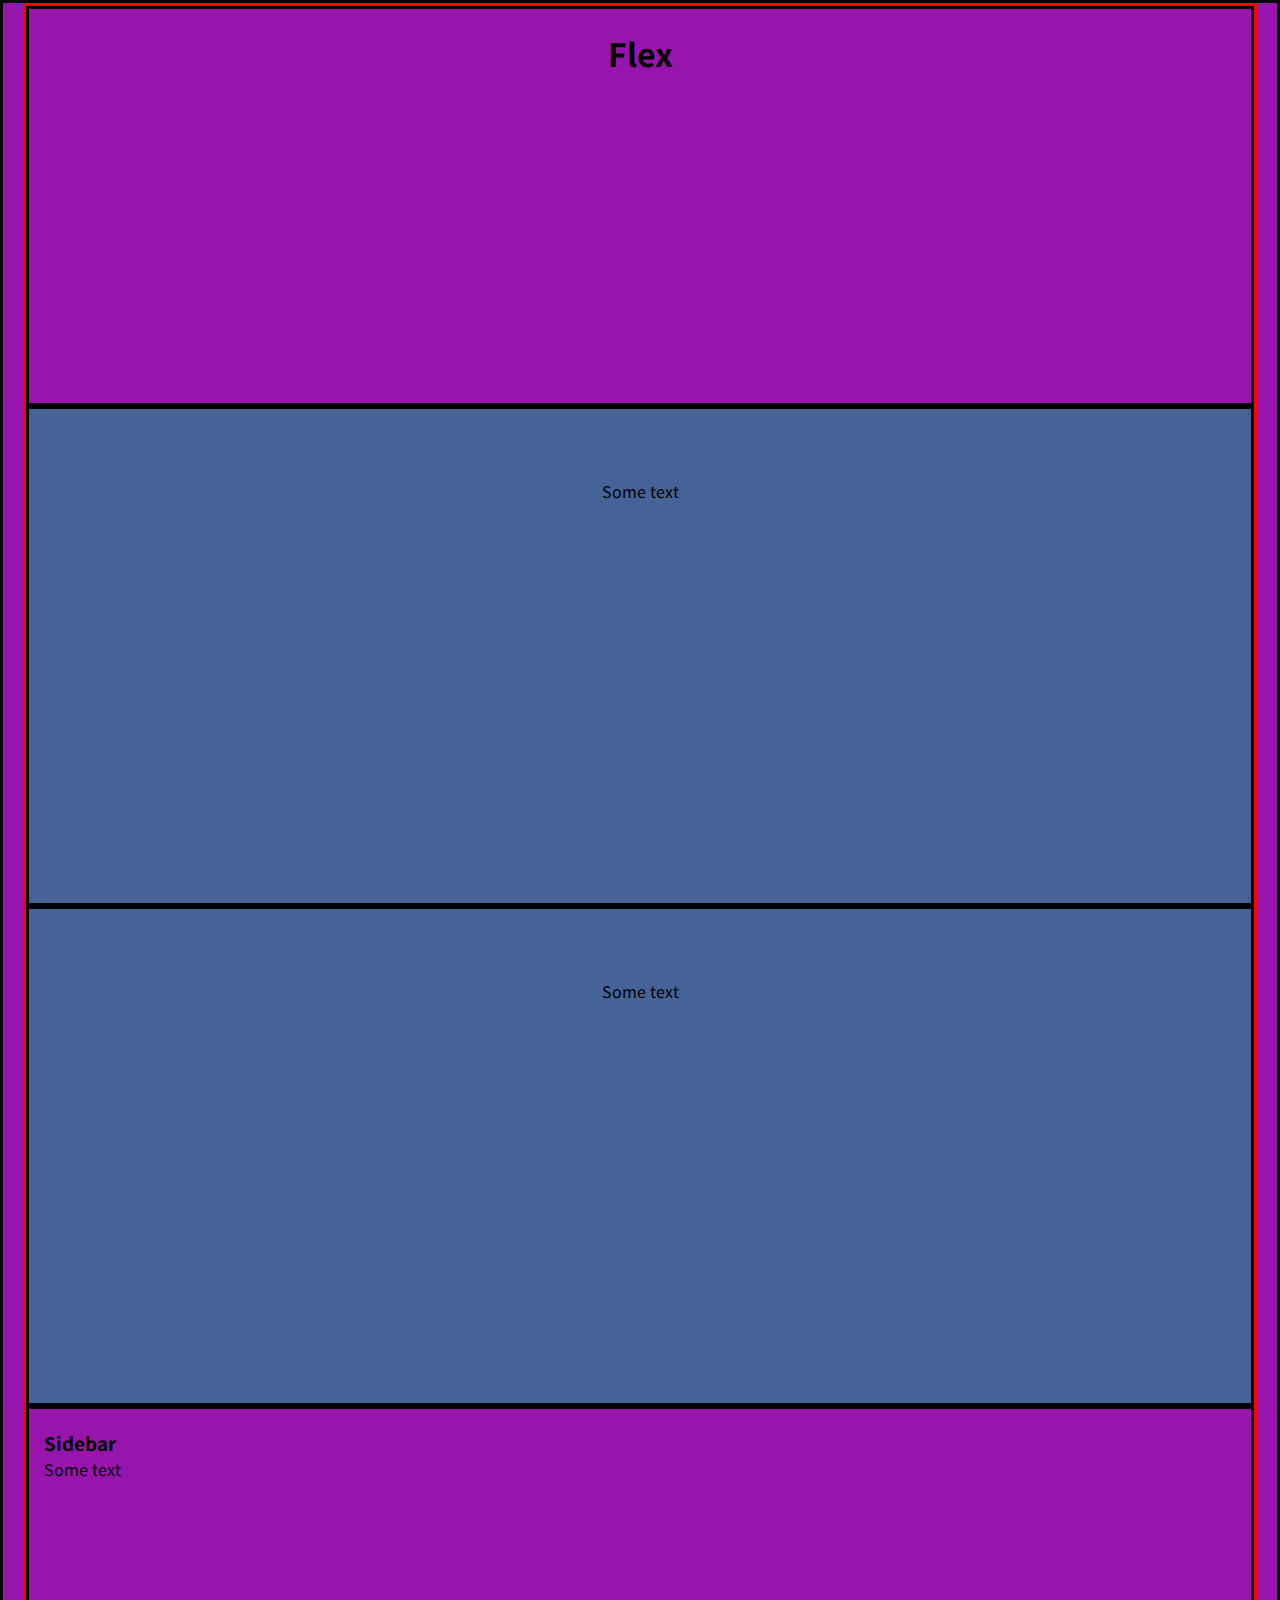
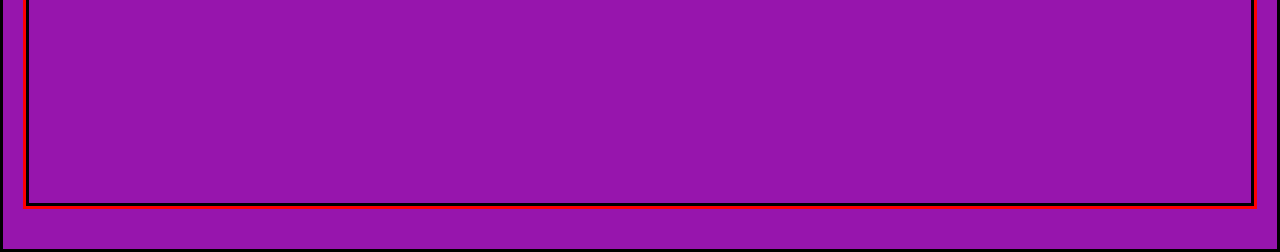
==== index.html @ 201793bc "added files" ====
<!DOCTYPE html>
<html lang="en">
<head>
    <meta charset="UTF-8">
    <meta http-equiv="X-UA-Compatible" content="IE=edge">
    <meta name="viewport" content="width=device-width, initial-scale=1.0">
    <title>Flex</title>
    <link rel="stylesheet" href="./css/reset.css">
    <link rel="stylesheet" href="https://fonts.googleapis.com/css2?family=Noto+Sans+KR&display=swap">
    <link rel="stylesheet" href="./css/style.css">
</head>
<body>
    <div id="wrapper">
        <main>
            <div class="content">
                <section class="title">
                    <h1>Flex</h1>
                </section>
                <div class="content__block1">
                    <p>Some text</p>
                </div>
                <div class="content__block2">
                    <p>Some text</p>
                </div>
                <div class="content__sidebar">
                    <h3>Sidebar</h3>
                    <p>Some text</p>
                </div>
            </div>
        </main>
    </div>
</body>
</html>
---- css/style.css ----
body {
    font-family: 'Noto Sans KR', sans-serif;
}

#wrapper {
    position: relative;
    overflow-x: hidden;
    overflow-y: hidden;
}

main {
    background-color: rgb(151, 21, 173);
    border: solid black;
    width: 100%;
    height: 100%;
}
.content {
   margin: 0px 20px 40px; 
   border: solid red;
   text-align: center;
   min-height: calc(100vh - 46px);
   /* padding-bottom: 20px; */
}

.title {
    padding-top: 20px; 
    border: solid black;
    min-height: calc(100vh - 500px)
    
}
.content__block1 {
    padding-top: 70px;
    min-height: calc(100vh - 400px);
    border: solid black;
    background-color: #466397;
}

.content__block2 {
    padding-top: 70px;
    min-height: calc(100vh - 400px);
    border: solid black;
    background-color: #466397;
}

.content__sidebar {
    min-height: calc(100vh - 500px);
    border: solid black;
    text-align: left;
    padding-left: 15px;
    padding-top: 20px
}

@media (min-width: 580px) {

}
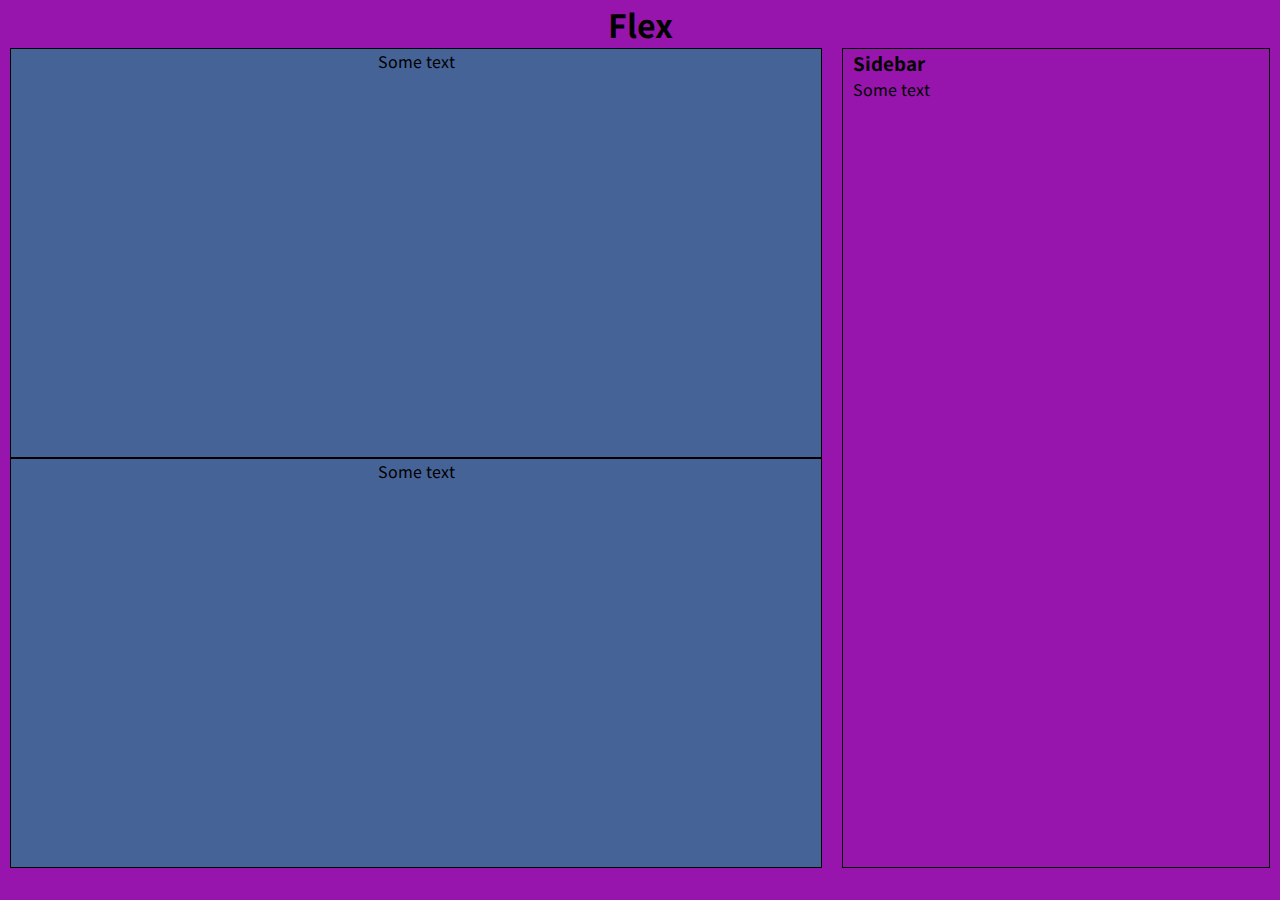
==== commit 631dc45a: "float aded" ====
--- a/index.html
+++ b/index.html
@@ -4,30 +4,28 @@
     <meta charset="UTF-8">
     <meta http-equiv="X-UA-Compatible" content="IE=edge">
     <meta name="viewport" content="width=device-width, initial-scale=1.0">
-    <title>Flex</title>
+    <title>Float</title>
     <link rel="stylesheet" href="./css/reset.css">
     <link rel="stylesheet" href="https://fonts.googleapis.com/css2?family=Noto+Sans+KR&display=swap">
     <link rel="stylesheet" href="./css/style.css">
 </head>
 <body>
-    <div id="wrapper">
+    <div id="wrapper" class="clearfix">
         <main>
+            <h1>Flex</h1>
             <div class="content">
-                <section class="title">
-                    <h1>Flex</h1>
-                </section>
                 <div class="content__block1">
                     <p>Some text</p>
                 </div>
                 <div class="content__block2">
                     <p>Some text</p>
                 </div>
-                <div class="content__sidebar">
-                    <h3>Sidebar</h3>
-                    <p>Some text</p>
-                </div>
             </div>
         </main>
+        <aside class="content__sidebar">
+            <h3>Sidebar</h3>
+            <p>Some text</p>
+        </aside>
     </div>
 </body>
 </html>--- a/css/style.css
+++ b/css/style.css
@@ -1,55 +1,80 @@
 body {
     font-family: 'Noto Sans KR', sans-serif;
+    background-color: rgb(151, 21, 173);
 }
 
 #wrapper {
     position: relative;
     overflow-x: hidden;
-    overflow-y: hidden;
+    /* margin: 0px 10px 30px 10px; */
+    /* overflow-y: hidden; */
+}
+/* main {
+    height: 100%;
+} */
+
+h1 {
+    text-align: center;
+    /* padding-top: 20px; */
 }
 
-main {
-    background-color: rgb(151, 21, 173);
-    border: solid black;
-    width: 100%;
-    height: 100%;
-}
 .content {
-   margin: 0px 20px 40px; 
-   border: solid red;
-   text-align: center;
-   min-height: calc(100vh - 46px);
-   /* padding-bottom: 20px; */
+    width: calc(100% - 20px);
+    margin-left: 10px; 
+    text-align: center;
+    /* min-height: calc(100vh - 40px); */
+    /* border: solid red; */
 }
 
-.title {
-    padding-top: 20px; 
-    border: solid black;
-    min-height: calc(100vh - 500px)
-    
-}
 .content__block1 {
-    padding-top: 70px;
-    min-height: calc(100vh - 400px);
-    border: solid black;
+    min-height: calc(100vh / 2 - 80px);
+    border: 1px solid black;
     background-color: #466397;
 }
 
 .content__block2 {
-    padding-top: 70px;
-    min-height: calc(100vh - 400px);
-    border: solid black;
+    min-height: calc(100vh / 2 - 80px);
+    border: 1px solid black;
     background-color: #466397;
 }
 
 .content__sidebar {
-    min-height: calc(100vh - 500px);
-    border: solid black;
+    width: calc(100% - 20px);
+    min-height: calc(10vh - 40px);
+    margin: 0px 0px 20px 10px;
+    border: 1px solid black;
     text-align: left;
-    padding-left: 15px;
-    padding-top: 20px
+    padding-left: 10px;
 }
 
 @media (min-width: 580px) {
+    
+    .clearfix::after {
+    content: '';
+    display: block;
+    clear: both;
+    } 
 
+    .content {
+        float: left;
+        width: calc(65% - 20px);
+        margin: 0px 0px 20px 10px;
+    }
+    
+    .content__block1 {
+        min-height: calc(100vh / 2 - 40px);
+    }
+
+    .content__block2 {
+        min-height: calc(100vh / 2 - 40px);
+    }
+    
+   .content__sidebar {
+    float: left;
+    width: calc(35% - 20px);
+    min-height: calc(100vh - 80px);
+    margin: 0px 0px 20px 20px;
+    text-align: left;
+    padding-left: 10px;
+    }
 }